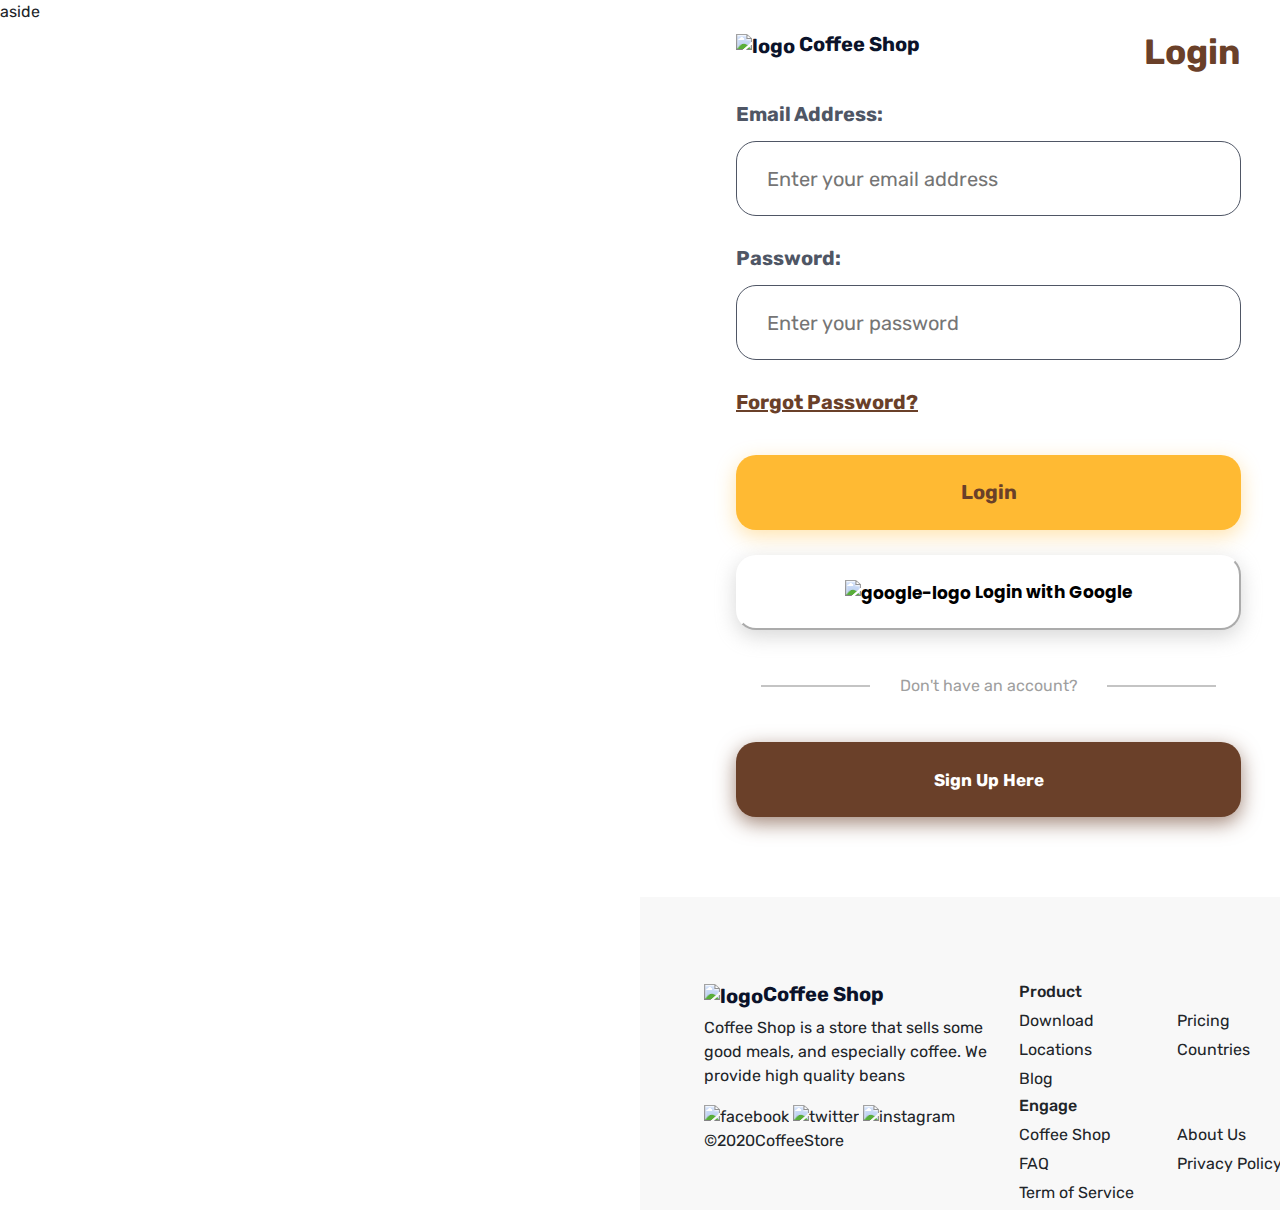
==== login.html @ bf1cbe72 "gargyo coffee frontend" ====
<!DOCTYPE html>
<html lang="en">

<head>
    <meta charset="UTF-8">
    <meta http-equiv="X-UA-Compatible" content="IE=edge">
    <meta name="viewport" content="width=device-width, initial-scale=1.0">
    <link href="https://cdn.jsdelivr.net/npm/bootstrap@5.2.0-beta1/dist/css/bootstrap.min.css" rel="stylesheet">
    <link rel="stylesheet" href="sign-up.css">
    <!-- start gfonts -->
    <link rel="preconnect" href="https://fonts.googleapis.com">
    <link rel="preconnect" href="https://fonts.gstatic.com" crossorigin>
    <link href="https://fonts.googleapis.com/css2?family=Poppins:wght@700&family=Rubik:wght@300;400;500&display=swap"
        rel="stylesheet">
    <!-- end gfonts -->
    <title>Coffee Shop</title>
</head>

<body style="font-family: 'Rubik', sans-serif;">
    <div class="global-container">
        <aside>aside</aside>
        <div class="main-content">
            <header class="header-container">
                <div>
                    <h6 class="coffeeshop-logo"><img src="assets/images/coffee logo.png" alt="logo"
                            style="width: 30px;"> Coffee Shop</h6>
                </div>
                <div>
                    <h3 class="header-signup">Login</h3>
                </div>
            </header>
            <main>
                <div class="main-container">
                    <form class="flex-form-container">
                        <label for="email">Email Address:</label>
                        <input type="text" name="email" id="email" placeholder="Enter your email address">
                        <label for="password">Password:</label>
                        <input type="password" name="password" id="password" placeholder="Enter your password">
                        <p class="forgot">Forgot Password?</p>
                        <!-- <input type="submit" name="Login" id="signup"> -->
                        <div class="signup">Login</div>
                    </form>
                    <button class="google-button"><img src="assets/images/google logo.png" alt="google-logo"
                            style="width: 27px;"> Login with Google</button>
                    <div class="have-account-container">
                        <div class="underline"></div>
                        <p class="have-account-text">Don't have an account?</p>
                        <div class="underline"></div>
                    </div>
                    <div class="login-button">Sign Up Here</div>
                </div>
            </main>
            <footer>
                <div class="footer-flex-container">
                    <div class="footer-flex-item">
                        <h6 class="coffeeshop-logo"><img src="assets/images/coffee logo.png" alt="logo" style="width: 30px;">Coffee Shop</h6>
                        <p>Coffee Shop is a store that sells some good meals, and especially coffee. We provide high
                            quality
                            beans</p>
                        <img src="assets/images/facebook vector.png" alt="facebook">
                        <img src="assets/images/twitter vector.png" alt="twitter">
                        <img src="assets/images/ig vector.png" alt="instagram">
                        <p>&#169;2020CoffeeStore</p>
                    </div>
                    <div class="footer-flex-item">
                        <div>
                            <h6>Product</h6>
                            <div class="footer-list">
                                <div class="footer-list-item">
                                    <p>Download</p>
                                    <p>Locations</p>
                                    <p>Blog</p>
                                </div>
                                <div class="footer-list-item">
                                    <p>Pricing</p>
                                    <p>Countries</p>
                                </div>
                            </div>
                        </div>
                        <div>
                            <h6>Engage</h6>
                            <div class="footer-list">
                                <div class="footer-list-item">
                                    <p>Coffee Shop</p>
                                    <p>FAQ</p>
                                    <p>Term of Service</p>
                                </div>
                                <div class="footer-list-item">
                                    <p>About Us</p>
                                    <p>Privacy Policy</p>
                                </div>

                            </div>
                        </div>
                    </div>

                </div>

            </footer>
        </div>
    </div>
</body>

</html>
---- sign-up.css ----
.global-container {
    display: flex;
}

aside {
    flex: 1;
    border: 5px;
    background-image: url(assets/images/sign\ up\ aside\ img.jpg);
    background-size: cover;
    width: 988;
    height: 1628;
}

.aside-img {
    max-width: 720px;
}

.main-content {
    flex: 1;
}

.header-container {
    display: flex;
    flex-direction: row;
    justify-content: space-between;
    height: 70px;
    width: 505px;
    margin-top: 5%;
    margin-left: 15%;

}

.coffeeshop-logo {
    font-style: bold;
    font-weight: 700;
    font-size: 20px;
    line-height: 24px;
    color: #0B132A;
}

.header-signup {
    font-family: 'Rubik';
    font-style: bold;
    font-weight: 700;
    font-size: 35px;
    line-height: 41px;
    color: #6A4029;
}

.main-container {
    display: flex;
    flex-direction: column;
    padding-left: 15%;
}

.flex-form-container {
    display: flex;
    flex-direction: column;
}

form {
    font-family: 'Rubik';
    font-style: normal;
    font-weight: 700;
    font-size: 20px;
    line-height: 24px;
    color: #4F5665;
}

input {
    width: 505px;
    height: 75px;
    left: 810px;
    top: 238px;
    margin-top: 15px;
    margin-bottom: 30px;
    border: 1px solid #4F5665;
    border-radius: 20px;
}

input[type="text"],
input[type="password"] {
    font-size: 20px;
    padding: 25px 30px;
    font-weight: 400;
    line-height: 27px;
}

.forgot {
    font-family: 'Rubik';
    font-style: normal;
    font-weight: 700;
    font-size: 20px;
    line-height: 24px;
    text-decoration-line: underline;

    color: #6A4029;
    cursor: pointer;
}

.signup {
    background: #FFBA33;
    border-color: #FFBA33;
    border-radius: 20px;
    box-shadow: 0px 6px 20px rgba(255, 186, 51, 0.4);
    margin: 25px 0px;
    font-family: 'Rubik';
    font-style: normal;
    display: flex;
    justify-content: center;
    align-items: center;
    font-weight: 700;
    font-size: 20px;
    line-height: 25px;
    color: #6A4029;
    width: 505px;
    height: 75px;
    left: 810px;
    top: 238px;
    text-align: center;
    cursor: pointer;

    -moz-user-select: none;
    -webkit-user-select: none;
    -ms-user-select: none;
    user-select: none;
    -o-user-select: none;
}

.signup:hover{
    background-color:#fcaf16 ;
}

.signup:active{
    background-color:#FFBA33 ;
}


.google-button {
    width: 505px;
    height: 75px;
    left: 810px;
    top: 751px;

    background: #FFFFFF;
    box-shadow: 0px 6px 20px rgba(196, 196, 196, 0.67);
    border-color: #FFFFFF;
    border-radius: 20px;
    font-family: 'Poppins';
    font-style: bold;
    font-weight: 700;
    font-size: 17px;
    line-height: 26px;
}

.have-account-container {
    display: flex;
    column-gap: 10px;
    align-items: center;
    padding: 25px;
    width: 505px;
}

.have-account-text {
    flex: 2;
    margin-top: 16px;
    font-size: 16px;
    line-height: 30px;
    text-align: center;
    color: #9F9F9F
}

.underline {
    flex: 1;
    height: 1px;
    border-bottom: 2px solid #C4C4C4;
    ;
}

.login-button {
    width: 505px;
    height: 75px;
    left: 810px;
    top: 751px;

    background: #6A4029;
    box-shadow: 0px 6px 20px rgba(106, 64, 41, 0.63);
    border-radius: 20px;
    border-color: #6A4029;
    margin-bottom: 80px;
    color: #FFFFFF;
    display: flex;
    justify-content: center;
    align-items: center;
    font-style: normal;
    font-weight: 700;
    font-size: 17px;
    line-height: 26px;
    cursor: pointer;

    -moz-user-select: none;
    -webkit-user-select: none;
    -ms-user-select: none;
    user-select: none;
    -o-user-select: none;
}

.login-button:hover{
    background-color: #965634 ;
}

.login-button:active{
    background-color: #6A4029 ;
}

footer {

    background-color: #F8F8F8;
}

.footer-flex-container {
    display: flex;
    flex-direction: row;
    width: 630px;
    margin-left: 10%;
    justify-content: space-between;
}

.footer-flex-item {
    flex: 1;
    margin-top: 85px;
    width: 40%;

}

.socmed{
    background-color: #6A4029;
    border-radius: 50%;
    width: 32px;
    height: 32px;
}

.footer-list {
    display: flex;
}

.footer-list-item {
    flex: 1;
}

.footer-list-item>p {
    margin-bottom: 5px;
}
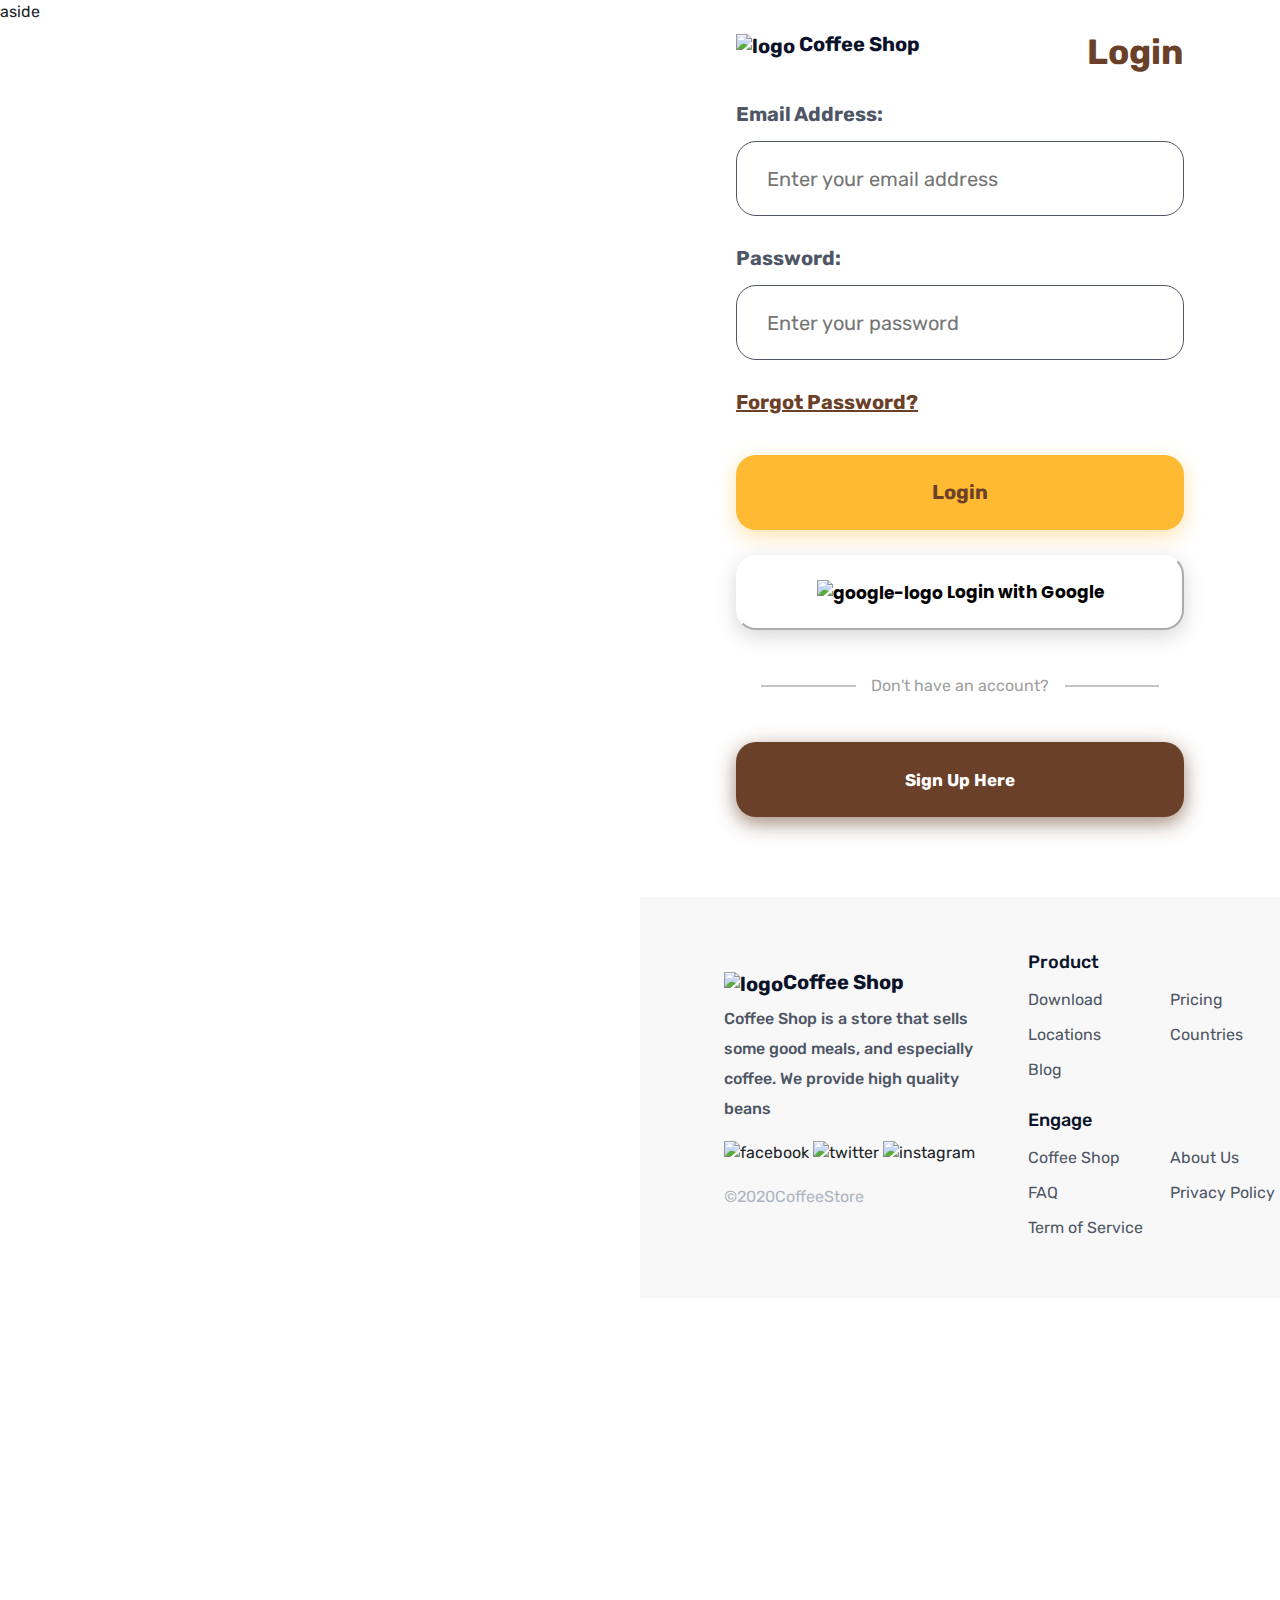
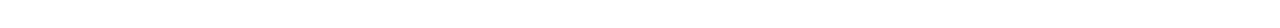
==== commit 09bc1e32: "update" ====
--- a/login.html
+++ b/login.html
@@ -10,7 +10,7 @@
     <!-- start gfonts -->
     <link rel="preconnect" href="https://fonts.googleapis.com">
     <link rel="preconnect" href="https://fonts.gstatic.com" crossorigin>
-    <link href="https://fonts.googleapis.com/css2?family=Poppins:wght@700&family=Rubik:wght@300;400;500&display=swap"
+    <link href="https://fonts.googleapis.com/css2?family=Poppins:wght@700&family=Rubik:wght@300;400;500;700&display=swap"
         rel="stylesheet">
     <!-- end gfonts -->
     <title>Coffee Shop</title>
@@ -21,7 +21,7 @@
         <aside>aside</aside>
         <div class="main-content">
             <header class="header-container">
-                <div>
+                <div class="logo-container">
                     <h6 class="coffeeshop-logo"><img src="assets/images/coffee logo.png" alt="logo"
                             style="width: 30px;"> Coffee Shop</h6>
                 </div>
@@ -54,17 +54,17 @@
                 <div class="footer-flex-container">
                     <div class="footer-flex-item">
                         <h6 class="coffeeshop-logo"><img src="assets/images/coffee logo.png" alt="logo" style="width: 30px;">Coffee Shop</h6>
-                        <p>Coffee Shop is a store that sells some good meals, and especially coffee. We provide high
+                        <p class="coffeeshop-footer-text">Coffee Shop is a store that sells some good meals, and especially coffee. We provide high
                             quality
                             beans</p>
                         <img src="assets/images/facebook vector.png" alt="facebook">
                         <img src="assets/images/twitter vector.png" alt="twitter">
                         <img src="assets/images/ig vector.png" alt="instagram">
-                        <p>&#169;2020CoffeeStore</p>
+                        <p class="copyright">&#169;2020CoffeeStore</p>
                     </div>
                     <div class="footer-flex-item">
                         <div>
-                            <h6>Product</h6>
+                            <h6 class="footer-list-header">Product</h6>
                             <div class="footer-list">
                                 <div class="footer-list-item">
                                     <p>Download</p>
@@ -77,8 +77,8 @@
                                 </div>
                             </div>
                         </div>
-                        <div>
-                            <h6>Engage</h6>
+                        <div style="margin-top: 15px;">
+                            <h6 class="footer-list-header">Engage</h6>
                             <div class="footer-list">
                                 <div class="footer-list-item">
                                     <p>Coffee Shop</p>
--- a/sign-up.css
+++ b/sign-up.css
@@ -1,3 +1,8 @@
+body {
+    max-width: 1440px;
+    height: 1628px;
+}
+
 .global-container {
     display: flex;
 }
@@ -7,8 +12,8 @@
     border: 5px;
     background-image: url(assets/images/sign\ up\ aside\ img.jpg);
     background-size: cover;
-    width: 988;
-    height: 1628;
+    width: 50%;
+
 }
 
 .aside-img {
@@ -17,6 +22,7 @@
 
 .main-content {
     flex: 1;
+    max-width: 50%;
 }
 
 .header-container {
@@ -24,9 +30,10 @@
     flex-direction: row;
     justify-content: space-between;
     height: 70px;
-    width: 505px;
+    /* width: 100%; */
     margin-top: 5%;
     margin-left: 15%;
+    margin-right: 15%;
 
 }
 
@@ -51,6 +58,7 @@
     display: flex;
     flex-direction: column;
     padding-left: 15%;
+    padding-right: 15%;
 }
 
 .flex-form-container {
@@ -68,7 +76,7 @@
 }
 
 input {
-    width: 505px;
+    width: 100%;
     height: 75px;
     left: 810px;
     top: 238px;
@@ -113,7 +121,7 @@
     font-size: 20px;
     line-height: 25px;
     color: #6A4029;
-    width: 505px;
+    width: 100%;
     height: 75px;
     left: 810px;
     top: 238px;
@@ -127,17 +135,17 @@
     -o-user-select: none;
 }
 
-.signup:hover{
-    background-color:#fcaf16 ;
-}
-
-.signup:active{
-    background-color:#FFBA33 ;
+.signup:hover {
+    background-color: #fcaf16;
+}
+
+.signup:active {
+    background-color: #FFBA33;
 }
 
 
 .google-button {
-    width: 505px;
+    width: 100%;
     height: 75px;
     left: 810px;
     top: 751px;
@@ -158,7 +166,7 @@
     column-gap: 10px;
     align-items: center;
     padding: 25px;
-    width: 505px;
+    width: 100%;
 }
 
 .have-account-text {
@@ -178,7 +186,7 @@
 }
 
 .login-button {
-    width: 505px;
+    width: 100%;
     height: 75px;
     left: 810px;
     top: 751px;
@@ -205,39 +213,55 @@
     -o-user-select: none;
 }
 
-.login-button:hover{
-    background-color: #965634 ;
-}
-
-.login-button:active{
-    background-color: #6A4029 ;
+.login-button:hover {
+    background-color: #552d17;
+}
+
+.login-button:active {
+    background-color: #6A4029;
 }
 
 footer {
 
     background-color: #F8F8F8;
+    width: 100%;
 }
 
 .footer-flex-container {
     display: flex;
     flex-direction: row;
-    width: 630px;
+    width: 100%;
     margin-left: 10%;
+    margin-right: 10%;
+    padding-right: 5%;
     justify-content: space-between;
 }
 
 .footer-flex-item {
     flex: 1;
-    margin-top: 85px;
+    margin: 50px 0px;
     width: 40%;
-
-}
-
-.socmed{
-    background-color: #6A4029;
-    border-radius: 50%;
-    width: 32px;
-    height: 32px;
+    align-self: center;
+    padding-left: 20px;
+
+}
+
+.coffeeshop-footer-text {
+    font-weight: 500;
+    font-size: 16px;
+    line-height: 30px;
+    /* or 188% */
+
+
+    color: #4F5665;
+}
+
+.copyright {
+    font-weight: 400;
+    font-size: 16px;
+    margin-top: 20px;
+
+    color: #AFB5C0;
 }
 
 .footer-list {
@@ -250,4 +274,19 @@
 
 .footer-list-item>p {
     margin-bottom: 5px;
-}+    font-weight: 400;
+    font-size: 16px;
+    line-height: 30px;
+
+
+    color: #4F5665;
+}
+
+.footer-list-header {
+    font-weight: 500;
+    font-size: 18px;
+    line-height: 30px;
+
+
+    color: #0B132A;
+}
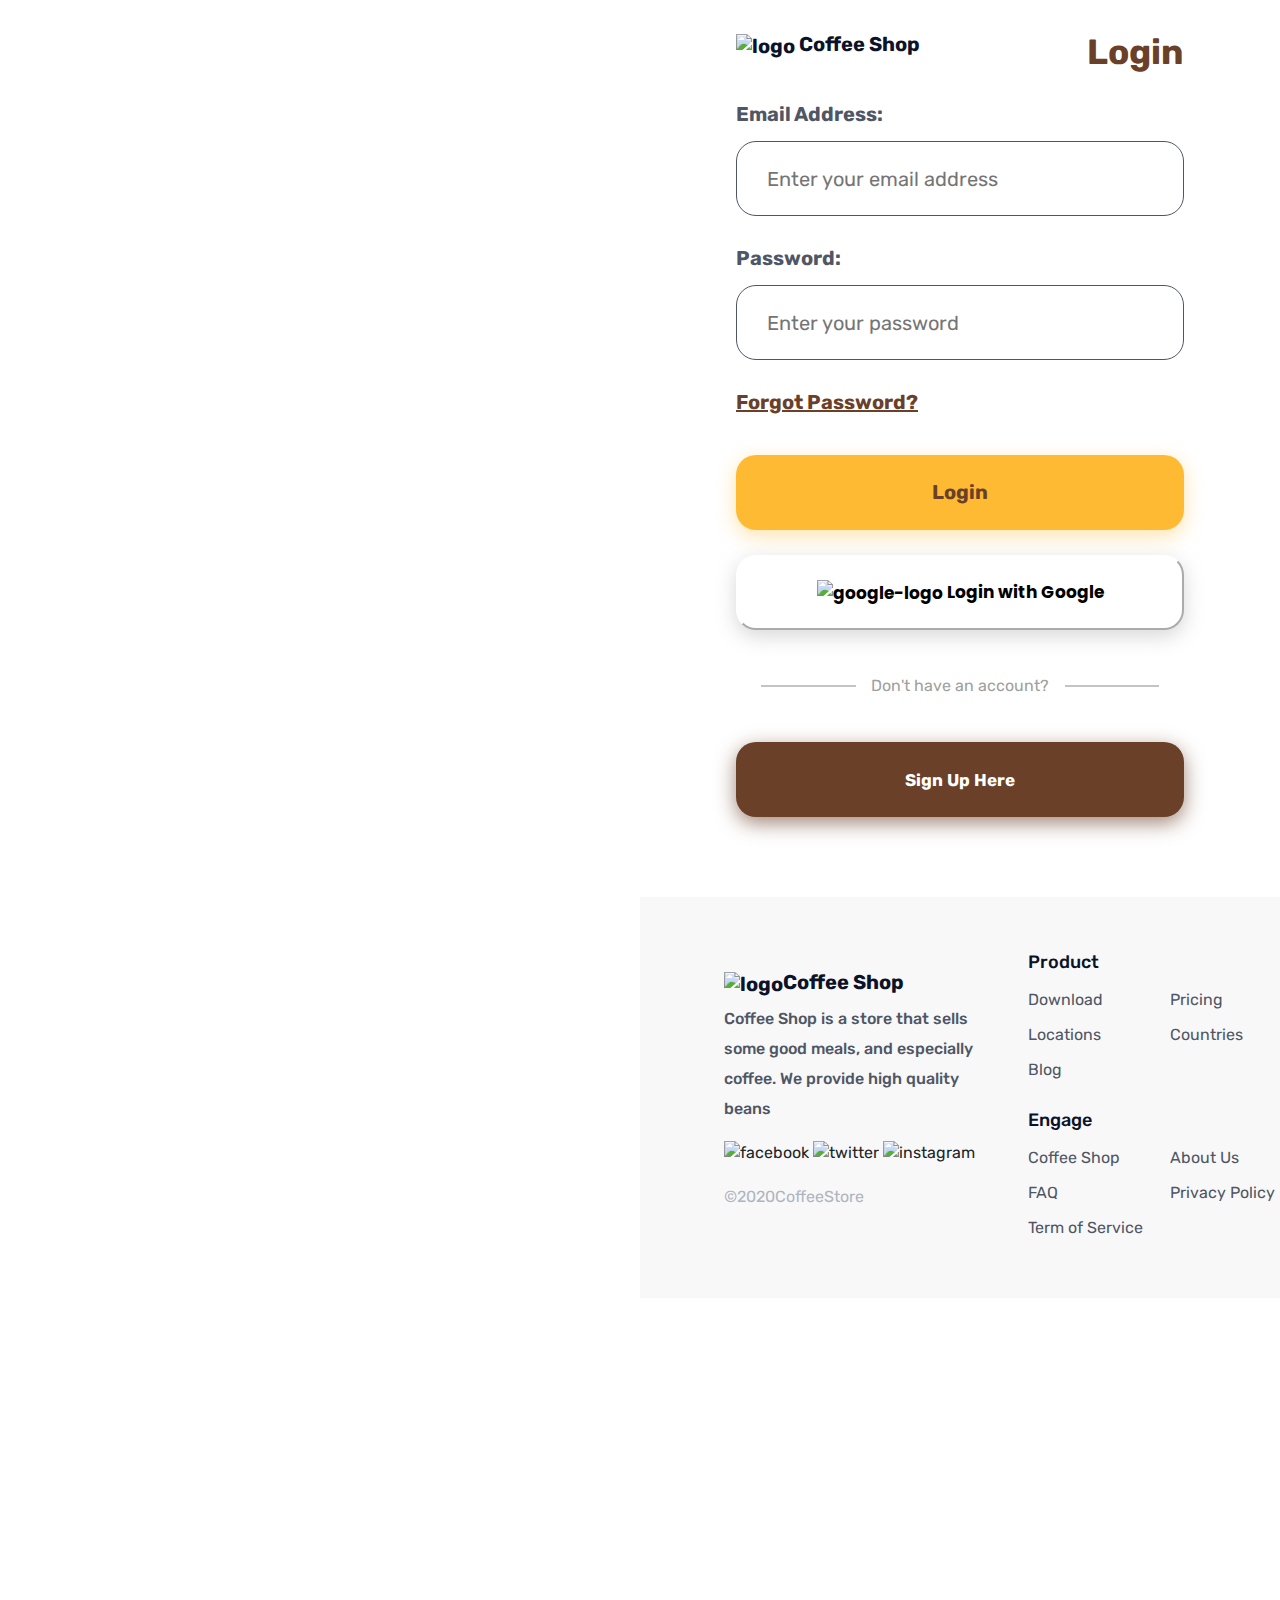
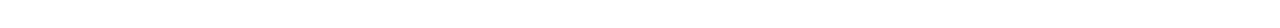
==== commit 356072e0: "fix responsive" ====
--- a/login.html
+++ b/login.html
@@ -18,7 +18,9 @@
 
 <body style="font-family: 'Rubik', sans-serif;">
     <div class="global-container">
-        <aside>aside</aside>
+        <aside>
+            <div class="aside-pict"></div>
+        </aside>
         <div class="main-content">
             <header class="header-container">
                 <div class="logo-container">
--- a/sign-up.css
+++ b/sign-up.css
@@ -290,3 +290,55 @@
 
     color: #0B132A;
 }
+
+
+@media(max-width: 720px) {
+    .global-container {
+        flex-direction: column;
+    }
+
+    aside {
+        background-image: url(assets/images/sign\ up\ aside\ img.jpg);
+        background-size: cover;
+        width: 100%;
+    }
+
+    .aside-pict{
+        width: 100%;
+        min-height: 180px;
+    }
+
+    .main-content {
+        max-width: 100%;
+    }
+
+    .coffeeshop-logo {
+        font-style: bold;
+        font-weight: 700;
+        font-size: 16px;
+        line-height: 24px;
+        color: #0B132A;
+    }
+
+    .coffeeshop-footer-text {
+        font-weight: 500;
+        font-size: 12px;
+        line-height: 20px;
+    }
+
+    .footer-list-item>p {
+        font-weight: 400;
+        font-size: 12px;
+        line-height: 20px;
+    }
+
+    .footer-list-header {
+        font-weight: 500;
+        font-size: 14px;
+        line-height: 20px;
+    }
+
+    .footer-list {
+        flex-direction: column;
+    }
+}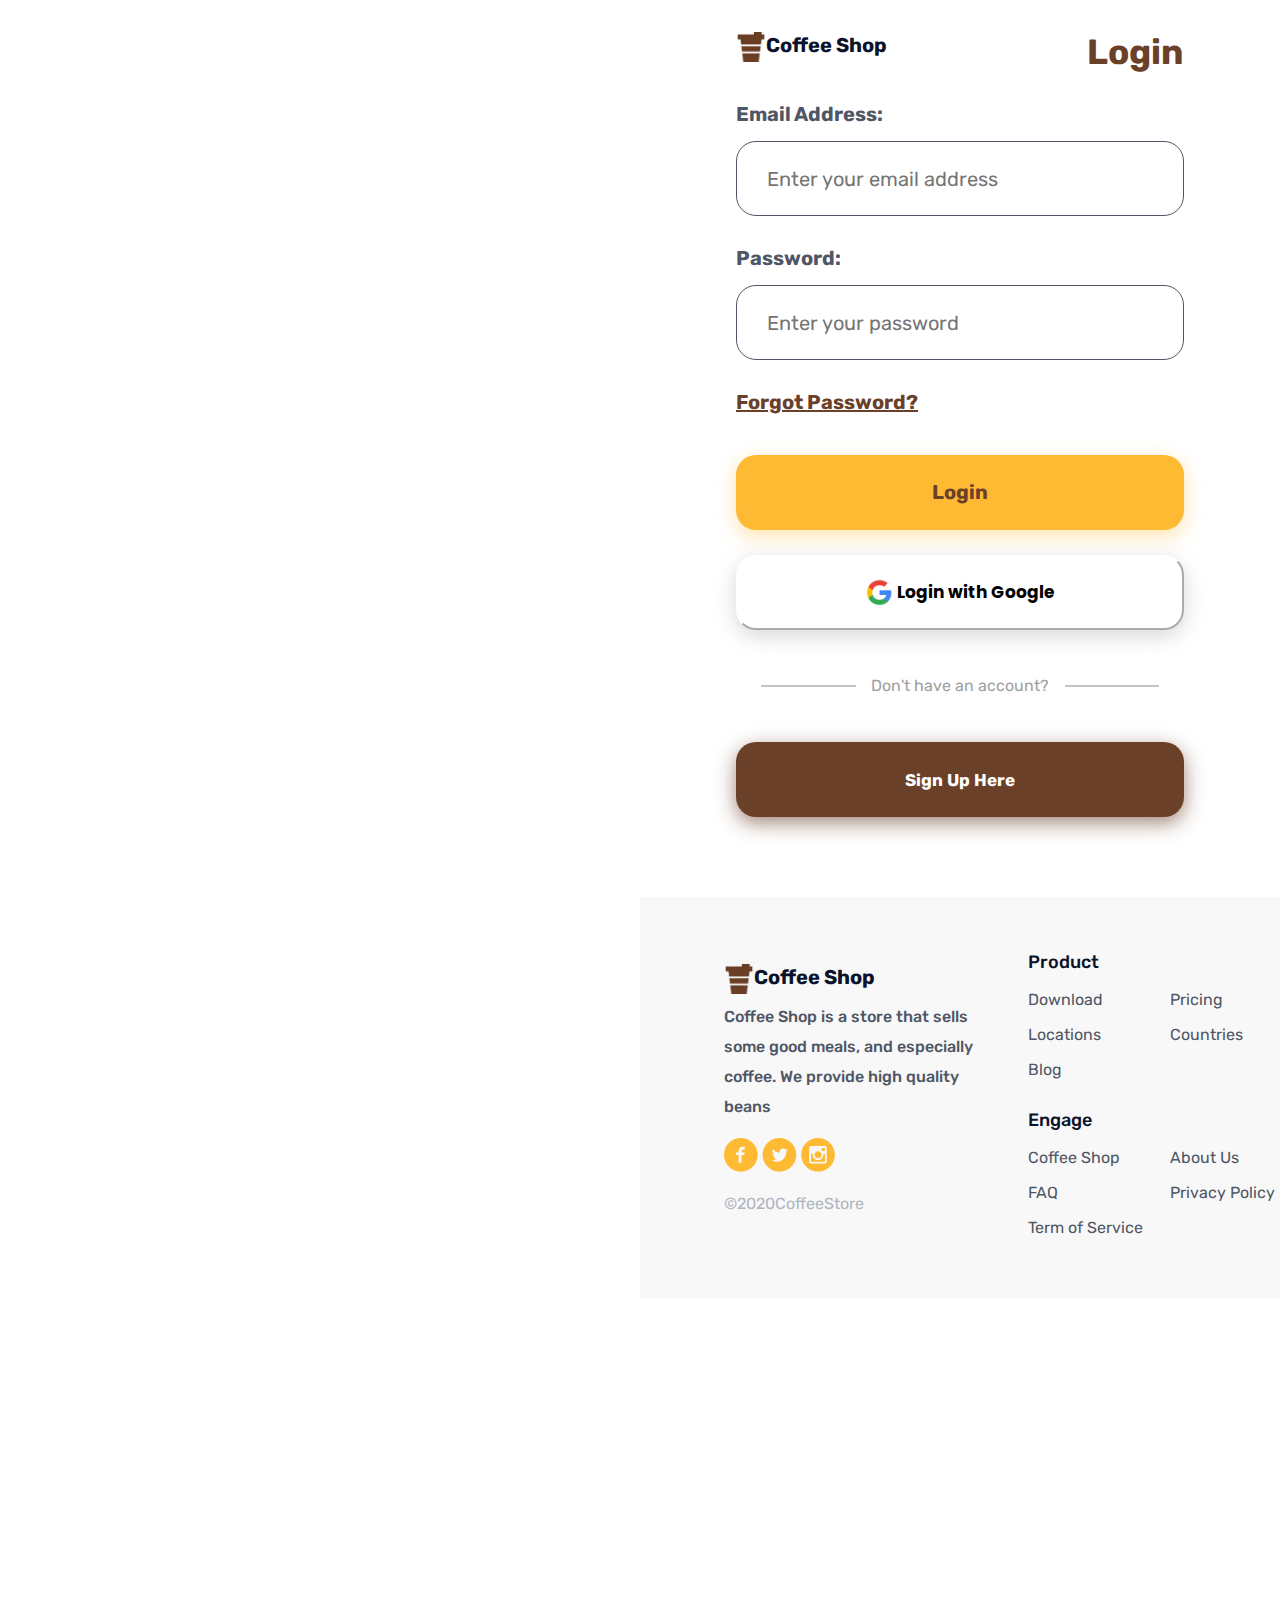
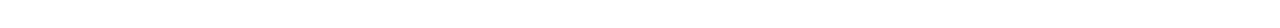
==== commit c79fedc0: "fix link" ====
--- a/login.html
+++ b/login.html
@@ -10,7 +10,8 @@
     <!-- start gfonts -->
     <link rel="preconnect" href="https://fonts.googleapis.com">
     <link rel="preconnect" href="https://fonts.gstatic.com" crossorigin>
-    <link href="https://fonts.googleapis.com/css2?family=Poppins:wght@700&family=Rubik:wght@300;400;500;700&display=swap"
+    <link
+        href="https://fonts.googleapis.com/css2?family=Poppins:wght@700&family=Rubik:wght@300;400;500;700&display=swap"
         rel="stylesheet">
     <!-- end gfonts -->
     <title>Coffee Shop</title>
@@ -24,8 +25,8 @@
         <div class="main-content">
             <header class="header-container">
                 <div class="logo-container">
-                    <h6 class="coffeeshop-logo"><img src="assets/images/coffee logo.png" alt="logo"
-                            style="width: 30px;"> Coffee Shop</h6>
+                    <h6 class="coffeeshop-logo"><a href="index.html"><img src="assets/images/coffee logo.png"
+                        alt="logo" style="width: 30px;"></a>Coffee Shop</h6>
                 </div>
                 <div>
                     <h3 class="header-signup">Login</h3>
@@ -49,14 +50,16 @@
                         <p class="have-account-text">Don't have an account?</p>
                         <div class="underline"></div>
                     </div>
-                    <div class="login-button">Sign Up Here</div>
+                    <div class="login-button"><a href="sign-up.html">Sign Up Here</a></div>
                 </div>
             </main>
             <footer>
                 <div class="footer-flex-container">
                     <div class="footer-flex-item">
-                        <h6 class="coffeeshop-logo"><img src="assets/images/coffee logo.png" alt="logo" style="width: 30px;">Coffee Shop</h6>
-                        <p class="coffeeshop-footer-text">Coffee Shop is a store that sells some good meals, and especially coffee. We provide high
+                        <h6 class="coffeeshop-logo"><img src="assets/images/coffee logo.png" alt="logo"
+                                style="width: 30px;">Coffee Shop</h6>
+                        <p class="coffeeshop-footer-text">Coffee Shop is a store that sells some good meals, and
+                            especially coffee. We provide high
                             quality
                             beans</p>
                         <img src="assets/images/facebook vector.png" alt="facebook">
--- a/sign-up.css
+++ b/sign-up.css
@@ -10,7 +10,7 @@
 aside {
     flex: 1;
     border: 5px;
-    background-image: url(assets/images/sign\ up\ aside\ img.jpg);
+    background-image: url(https://s3-alpha-sig.figma.com/img/94cf/d4df/dd22d129a5bbab44da4da62471dafa2a?Expires=1654473600&Signature=AV5Zrm2ThXQF2Cr7xokmGjGGpwaKBzHwvmN2Fnx3p7r3hA2wYw2Kyj~M8JSQSwkGTABX2bzIlX2tMeKfNRZ9yKwD-theqc80k7DQoOsAFZVnplNpx1dShp9QMr3HGzctc~uM2cBHbcd6Y~7fNSB5YQVsP9SF0eqLi40KYx8hoDNXZ77IazD26clm-jzoDaZYeF-7fjOKo3cDxbNEuq0rBrpSvIXP76v6ub6qxwB6lRcpy6yLkNFe~RgZBfnJcsEkd5tNtJQN-M3HDqdZSZ-xMio75j-SbE9Nrazx7Q3gnMFfuRJSRkMPHDIPSUyAp7BxZZNJ9kXrdRMBc0w3GilEjA__&Key-Pair-Id=APKAINTVSUGEWH5XD5UA);
     background-size: cover;
     width: 50%;
 
@@ -213,6 +213,11 @@
     -o-user-select: none;
 }
 
+.login-button a{
+    text-decoration: none;
+    color: #FFFFFF;
+}
+
 .login-button:hover {
     background-color: #552d17;
 }
@@ -298,12 +303,12 @@
     }
 
     aside {
-        background-image: url(assets/images/sign\ up\ aside\ img.jpg);
+        background-image: url(https://s3-alpha-sig.figma.com/img/94cf/d4df/dd22d129a5bbab44da4da62471dafa2a?Expires=1654473600&Signature=AV5Zrm2ThXQF2Cr7xokmGjGGpwaKBzHwvmN2Fnx3p7r3hA2wYw2Kyj~M8JSQSwkGTABX2bzIlX2tMeKfNRZ9yKwD-theqc80k7DQoOsAFZVnplNpx1dShp9QMr3HGzctc~uM2cBHbcd6Y~7fNSB5YQVsP9SF0eqLi40KYx8hoDNXZ77IazD26clm-jzoDaZYeF-7fjOKo3cDxbNEuq0rBrpSvIXP76v6ub6qxwB6lRcpy6yLkNFe~RgZBfnJcsEkd5tNtJQN-M3HDqdZSZ-xMio75j-SbE9Nrazx7Q3gnMFfuRJSRkMPHDIPSUyAp7BxZZNJ9kXrdRMBc0w3GilEjA__&Key-Pair-Id=APKAINTVSUGEWH5XD5UA);
         background-size: cover;
         width: 100%;
     }
 
-    .aside-pict{
+    .aside-pict {
         width: 100%;
         min-height: 180px;
     }
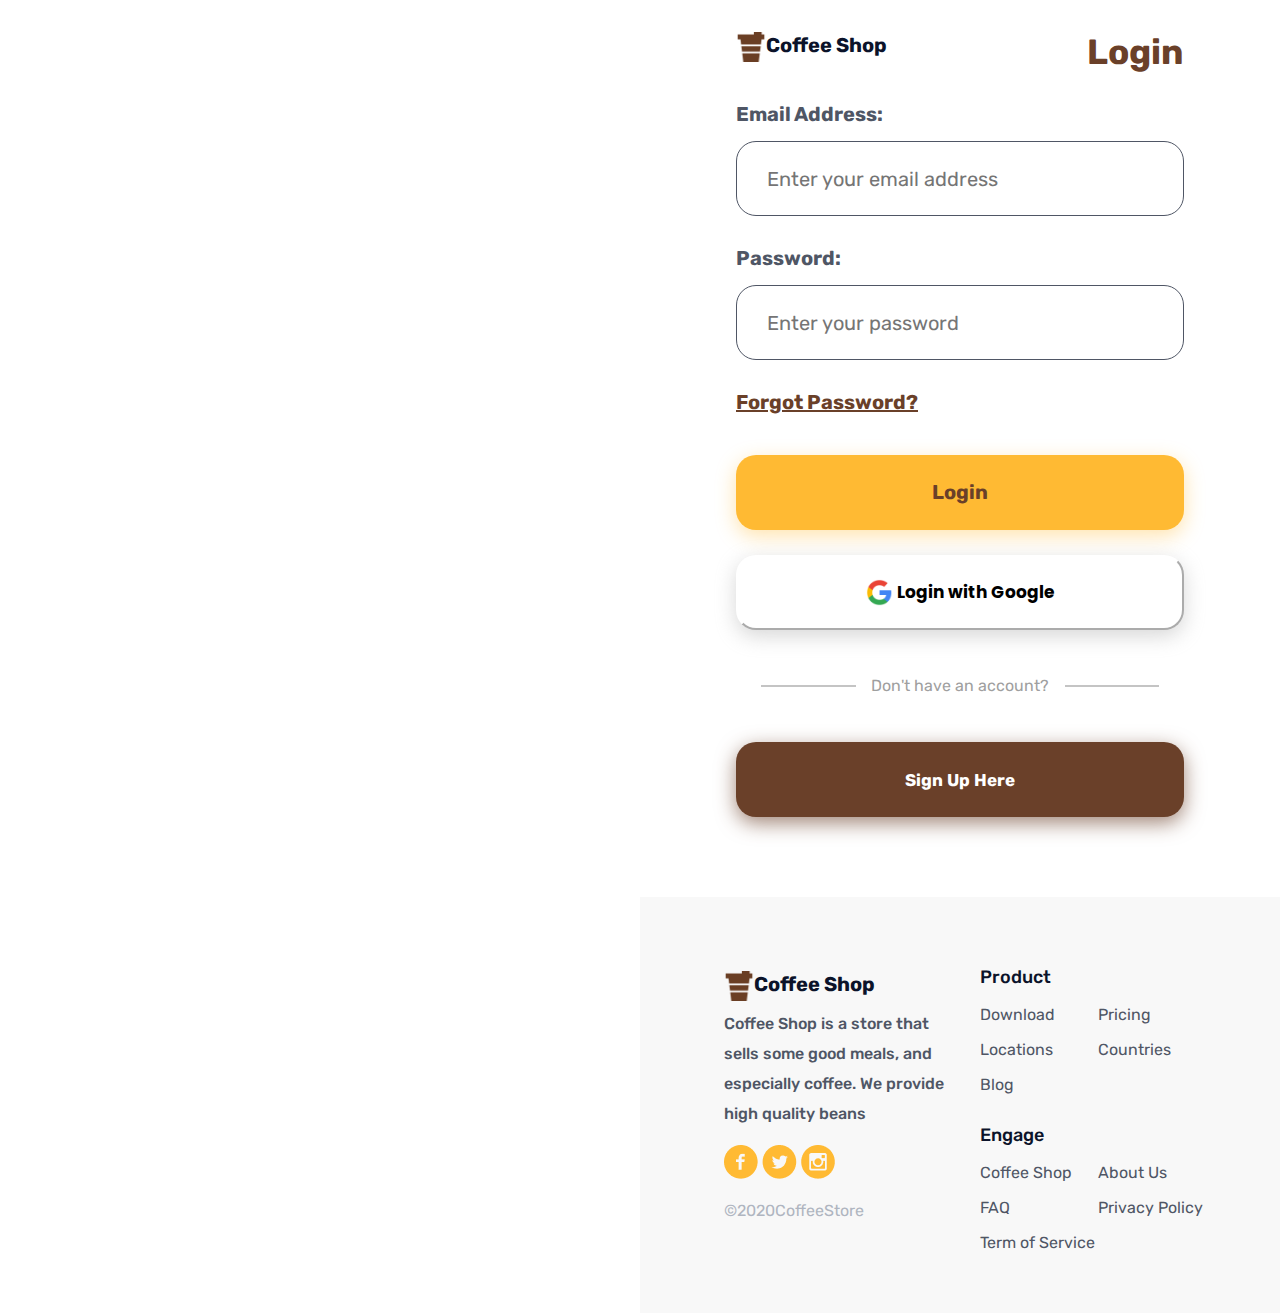
==== commit edca52b6: "update responsive" ====
--- a/login.html
+++ b/login.html
@@ -67,8 +67,8 @@
                         <img src="assets/images/ig vector.png" alt="instagram">
                         <p class="copyright">&#169;2020CoffeeStore</p>
                     </div>
-                    <div class="footer-flex-item">
-                        <div>
+                    <div class="footer-flex-item-right">
+                        <div class="footer-list-item-right-title">
                             <h6 class="footer-list-header">Product</h6>
                             <div class="footer-list">
                                 <div class="footer-list-item">
@@ -82,7 +82,7 @@
                                 </div>
                             </div>
                         </div>
-                        <div style="margin-top: 15px;">
+                        <div class="footer-list-item-right-title">
                             <h6 class="footer-list-header">Engage</h6>
                             <div class="footer-list">
                                 <div class="footer-list-item">
--- a/sign-up.css
+++ b/sign-up.css
@@ -1,7 +1,7 @@
-body {
+/* body {
     max-width: 1440px;
     height: 1628px;
-}
+} */
 
 .global-container {
     display: flex;
@@ -13,6 +13,7 @@
     background-image: url(https://s3-alpha-sig.figma.com/img/94cf/d4df/dd22d129a5bbab44da4da62471dafa2a?Expires=1654473600&Signature=AV5Zrm2ThXQF2Cr7xokmGjGGpwaKBzHwvmN2Fnx3p7r3hA2wYw2Kyj~M8JSQSwkGTABX2bzIlX2tMeKfNRZ9yKwD-theqc80k7DQoOsAFZVnplNpx1dShp9QMr3HGzctc~uM2cBHbcd6Y~7fNSB5YQVsP9SF0eqLi40KYx8hoDNXZ77IazD26clm-jzoDaZYeF-7fjOKo3cDxbNEuq0rBrpSvIXP76v6ub6qxwB6lRcpy6yLkNFe~RgZBfnJcsEkd5tNtJQN-M3HDqdZSZ-xMio75j-SbE9Nrazx7Q3gnMFfuRJSRkMPHDIPSUyAp7BxZZNJ9kXrdRMBc0w3GilEjA__&Key-Pair-Id=APKAINTVSUGEWH5XD5UA);
     background-size: cover;
     width: 50%;
+    background-position: 50% 50%;
 
 }
 
@@ -30,7 +31,6 @@
     flex-direction: row;
     justify-content: space-between;
     height: 70px;
-    /* width: 100%; */
     margin-top: 5%;
     margin-left: 15%;
     margin-right: 15%;
@@ -236,13 +236,13 @@
     display: flex;
     flex-direction: row;
     width: 100%;
-    margin-left: 10%;
-    margin-right: 10%;
-    padding-right: 5%;
+    padding-left: 10%;
+    padding-right: 10%;
+    margin-right: 0px;
     justify-content: space-between;
 }
 
-.footer-flex-item {
+.footer-flex-item, .footer-flex-item-right {
     flex: 1;
     margin: 50px 0px;
     width: 40%;
@@ -296,8 +296,12 @@
     color: #0B132A;
 }
 
-
-@media(max-width: 720px) {
+.footer-list-item-right-title{
+    margin-top: 15px;
+}
+
+
+@media(max-width: 840px) {
     .global-container {
         flex-direction: column;
     }
@@ -324,7 +328,7 @@
         line-height: 24px;
         color: #0B132A;
     }
-
+/* 
     .coffeeshop-footer-text {
         font-weight: 500;
         font-size: 12px;
@@ -341,9 +345,27 @@
         font-weight: 500;
         font-size: 14px;
         line-height: 20px;
+    } */
+
+    .footer-flex-container{
+        flex-direction: column-reverse;
     }
 
     .footer-list {
         flex-direction: column;
     }
+
+    .footer-flex-item, .footer-flex-item-right{
+        width: 90%;
+        padding-right: 20px;
+    }
+
+    .footer-list-item-right-title{
+        width: 40%;
+    }
+
+    .footer-flex-item-right{
+        display: flex;
+        justify-content: space-between;
+    }
 }